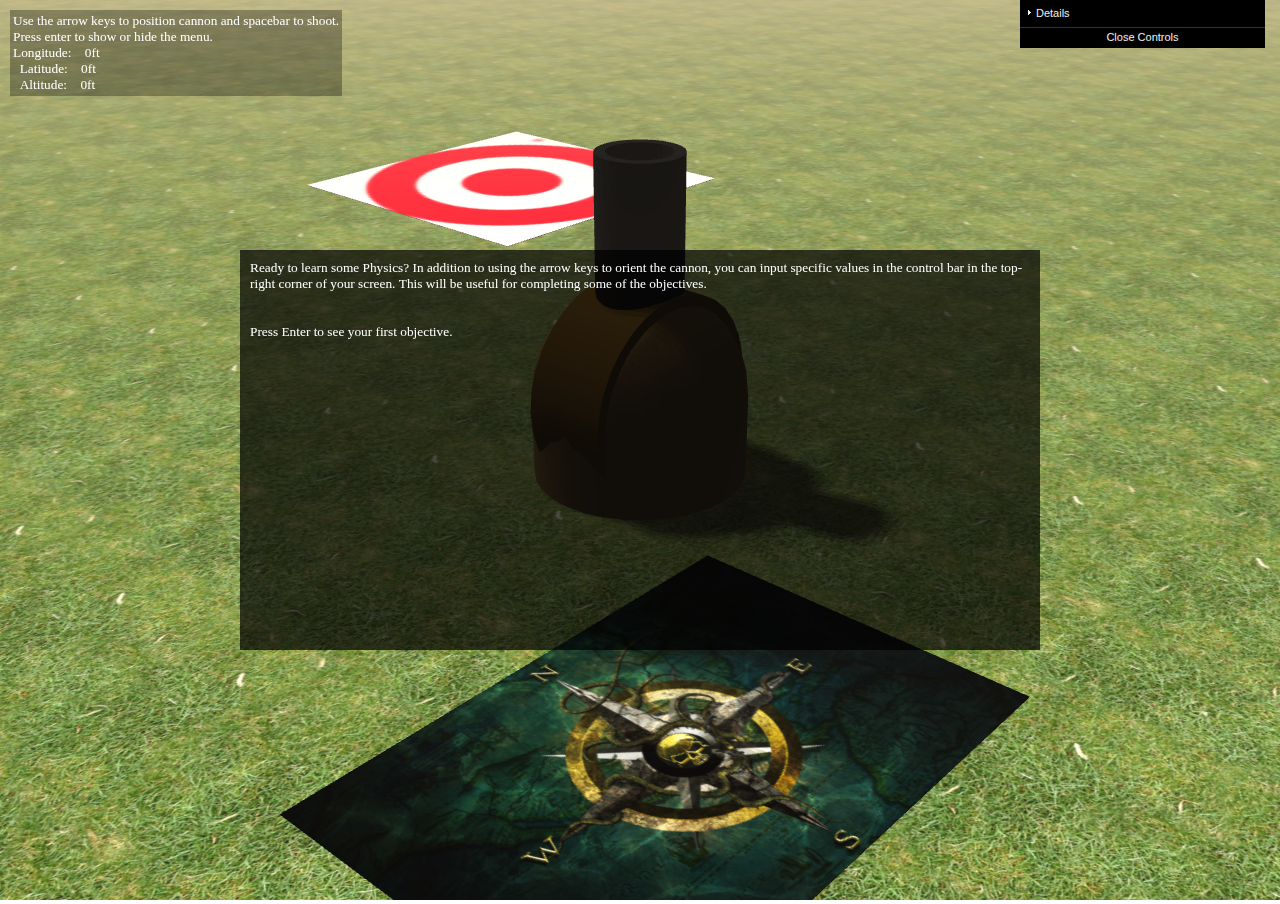
==== engine.html @ 4e76a7de "Final fixes for Milestone 3" ====
<!DOCTYPE html>

<html>

<head>
    <title>Physics Sim</title>

    <link rel="stylesheet" type="text/css" href="css/styles.css" />

    <script type="text/javascript" src="js/three.min.js"></script>
    <script type="text/javascript" src="js/KeyboardState.js"></script>
    <script type="text/javascript" src="js/OrbitControls.js"></script>
    <script type="text/javascript" src="js/ThreeCSG.js"></script>
    <script type="text/javascript" src="js/dat.gui.min.js"></script>
    <script type="text/javascript" src="js/physi.js"></script>

    <script type="text/javascript">

'use strict';

Physijs.scripts.worker = 'js/physijs_worker.js';

var renderer, scene, camera, am_light, dir_light, loader, ground_material,
    ground, barrelV, barrelH, box, target;
var GAME_RUNNING = true;
var keyboard = new KeyboardState();
var controls, orbCam;
var objectives = [
"Ready to learn some Physics?\nIn addition to using the arrow keys to orient the cannon, you can input specific values in the control bar in the top-right corner of your screen. This will be useful for completing some of the objectives.",
"1. The target is located 60ft east of the cannon, and 80ft north.\nSet the altitude angle of the cannon to (45 degrees) in order to shoot that distance.\nYour task is to figure out the azimuth angle required to hit the target.<br>Instructions: <br>- Set the cannon's altitude to (45 degrees)<br>- Calculate the azimuth angle needed for the projectile to hit the target<br>- Orient the cannon with the controls and shoot to the target",
"2. Think of the map as a grid, the cannon is at the position (30,50) and the target is at position (100, 70).<br>Set the altitude of the cannon to (30 degrees) to shoot the correct distance. <br>Figure out the azimuth angle needed to hit the target.",
//"3. Adjusting the altitude angle of the cannon to (60 degrees) will send the projectile flying <br>for (6 seconds) when the cannon launches the projectile at a velocity of (30 ft/s). <br>Set the Azimuth to (0 degrees).<br>At what distance should the target be set so that the projectile will hit it?<br>- Set the azimuth of the cannon to (0 degrees), to aim at the target<br>- Calculate the position distance of the target <br>- Input the distance and shoot",
"3. Think of the map as a grid, the cannon is at the position (100,12) and the target is at position (250,70).<br>Set the altitude of the cannon to (60 degrees) to shoot the correct distance. <br>Figure out the azimuth angle needed to hit the target, and calculate the launch velocity.",
"4. The target is located 92 meters from the cannon in a direction of 47 degrees (Azimuth). Adjust the altitude angle of the cannon<br> in order to shoot the projectile onto the target. (The cannon launches the projectile at a velocity of 40 m/s and it is in the air for 7.8 seconds)<br><br>Instructions:<br>- Set the azimuth of the cannon to 47 degrees, to aim at the target<br>- Calculate the altitude angle needed for the projectile to hit the target.",
"5. The target is located 92 ft horizontally from the cannon in a direction of 47 degrees(Azimuth), at a height of (20 meters). Adjust the altitude angle of the cannon in order to shoot the projectile onto the target. (The cannon launches the projectile at a velocity of 40 m/s and it is in the air for 7.16seconds)<br><br>Instructions:<br>- Set the azimuth of the cannon to 47 degrees, to aim at the target<br>- Calculate the altitude angle needed for the projectile to hit the target"
];

var instructions = [
"Press Enter to see your first objective.", 
"Azimuth = The angle describing the direction of the cannon like north, south, or somewhere in between <br>Altitude = The angle describing how high the cannon is aiming, between vertical and horizontal <br><br>Math: <br> theta = atan(y/x) <br> y = north/south distance to the target <br> x = west/east distance to the target <br><br>*theta is the azimuth angle<br><br><br><br>Press Enter to show or hide this text",
"Instructions:<br>- Set the cannon's altitude to (45 degrees)<br>- Calculate the azimuth angle needed for the projectile to hit the target<br><br> y = (y-target - y-cannon) <br> *y = north/south distance to the target<br> *y-target = y coordinate of the target ( __, 70 )<br> *y-cannon = y coordinate of the cannon ( __, 50 )<br><br> x = (x-target - x-cannon)<br> *x = west/east distance to the target<br> *x-target = x coordinate of the target ( 100, __ )<br> *x-cannon = x coordinate of the cannon ( 30, __ )<br><br> theta = atan(y/x)<br>*theta = azimuth angle",
//"Physics<br><br>v(x) = v * cos(theta)<br> *v(x) = horizontal component of the velocity of the projectile<br> *v = velocity of the projectile when launched<br> *theta = altitude angle of the cannon<br><br>d = v(x) * t<br> *d = distance from the cannon to the target<br> *v(x) = horizontal velocity of the projectile when launched<br> *t = time that passes from launch until collision",
"Instructions:<br>- Calculate the azimuth angle needed for the projectile to hit the target<br><br> theta = atan(y/x)<br>*theta = azimuth angle<br><br> to find the launch velocity use the following equation: <br> V = sqrt(d*g/2*cos(altitude)*sin(altitude)) <br> where d is the distance from the cannon to the target.",
"Physics <br><br>Solve for t (theta will still be unknown)<br><br> d = v * cos(theta) * t<br> *v = velocity of the projectile when launched<br> *theta = altitude angle of the cannon<br> *d = horizontal distance from the cannon to the target <br> *t = time that passes from launch until collision.",
"Physics <br> Substitute t in this equation <br><br> (g/2) * t^2 + v * sin(theta) * t = h <br> t is the time the projectile is in the air.<br> h is the height of the target from the ground <br> v is the launch velocity <br> *g = -9.8 the acceleration due to gravity (m/s^2)"
];

var level = 0;

function initScene() {
showMessage(objectives[level] + '<br><br><br>' +  instructions[level]);

    renderer = new THREE.WebGLRenderer({ antialias: true });
    renderer.setClearColor(0xefd1b5); // reddish sky
    //renderer.setClearColor(0x9999ff); // blue
    renderer.setPixelRatio(window.devicePixelRatio);
    renderer.setSize(window.innerWidth, window.innerHeight);
    document.getElementById('viewport').appendChild(renderer.domElement);

    scene = new Physijs.Scene;
    scene.setGravity(new THREE.Vector3(0, -9.8, 0));
    scene.fog = new THREE.FogExp2(0xefd1b5, 0.0025); // reddish sky
    //scene.fog = new THREE.FogExp2(0x9999ff, 0.001); // blue

    camera = new THREE.PerspectiveCamera(
        35, window.innerWidth / window.innerHeight, 1, 1000);
    // note: camera position is updated every frame
    camera.position.set(80, 60, 90);
    scene.add(camera);

    // for allowing camera rotation via mouse
    orbCam = new THREE.PerspectiveCamera(
        35, window.innerWidth / window.innerHeight, 1, 1000);
    orbCam.position.set(-80, 60, -90);
    controls = new THREE.OrbitControls(orbCam, renderer.domElement);

    // ambient light
    am_light = new THREE.AmbientLight(0x444444); // gray
    scene.add(am_light);

    // directional light
    dir_light = new THREE.DirectionalLight(0xFFFFFF);
    dir_light.position.set(200, 300, -50);
    dir_light.target.position.copy(scene.position);
    dir_light.castShadow = true;
    dir_light.shadowCameraLeft = -500;
    dir_light.shadowCameraTop = -500;
    dir_light.shadowCameraRight = 500;
    dir_light.shadowCameraBottom = 500;
    dir_light.shadowCameraNear = 80;
    dir_light.shadowCameraFar = 2000;
    dir_light.shadowBias = -.001;
    dir_light.shadowMapWidth = dir_light.shadowMapHeight = 2048;
    dir_light.shadowDarkness = .85;
    scene.add(dir_light);

    // Loader
    loader = new THREE.TextureLoader();

    // Materials
    ground_material = Physijs.createMaterial(
        //new THREE.MeshLambertMaterial({ map: loader.load('images/comeau.jpg') }),
        new THREE.MeshLambertMaterial({ map: loader.load('images/grass.png') }),
        .9, // high friction
        .2 // low restitution
    );
    ground_material.map.wrapS = ground_material.map.wrapT = THREE.RepeatWrapping;
    ground_material.map.repeat.set(600, 600);

    renderer.shadowMap.enabled = true;

    // Ground
    ground = new Physijs.BoxMesh(
        new THREE.BoxGeometry(20000, 1, 20000),
        ground_material,
        0, // mass
        { restitution: .2, friction: .8 }
    );
    ground.position.y = -.5; // top of surface is at 0
    ground.receiveShadow = true;
    scene.add(ground);

    makeCannon();

    makeProjectile();

    makeTarget();

    makeGUI();

    makeFloorCompass();

    requestAnimationFrame(render);
}

function makeProjectile(){

    // Projectile
    box = new Physijs.BoxMesh(
        new THREE.CubeGeometry(4, 4, 4),
        new THREE.MeshLambertMaterial({ map: loader.load('images/crate.jpg') }),
        //new THREE.MeshLambertMaterial({ map: loader.load('images/canada.jpg') }),
        //new THREE.MeshLambertMaterial({ color: 0x888888 }),
        55, // mass
        { restitution: .9, friction: .1 }
    );
    box.position.y = 2.5; // prop it on top of the ground
    box.receiveShadow = true;
    box.castShadow = true;
    box.the_projectile = true;
    box.launchVelocity = 100;
    scene.add(box);
    dir_light.target = box; // allows us to always render shadows around box
}

function moveTarget() {
}

function makeTarget(){
    // Target
    target = new Physijs.BoxMesh(
        new THREE.BoxGeometry(45, .1, 45),
        new THREE.MeshLambertMaterial({ map: loader.load('images/target.jpeg') }),
        0,
        { restitution: 0, friction: 1 }
    );
    target.position.x = 80; //North
    target.position.z = 60; //East
    target.receiveShadow = true;
    target.castShadow = true;
    scene.add(target);

    // Collision
    target.addEventListener(
        'collision',
        function(other_obj, rel_vel, rel_rot, contact_normal) {
            if (other_obj.the_projectile) {
    	other_obj.position.set(0, 8, 0); 
        cameraChase(camera, other_obj);
        level++;

        box.__dirtyPosition = true;
        box.position.set(0, 8, 0);

        target.__dirtyPosition = true;
    	if (level == 2)
    	{ 
            target.position.x = 20;
    		target.position.z = 70; 
            target.position.y = 0; 
    	}
    	else if(level == 3) {
    		target.position.x = 58;
    		target.position.z = 150;
            target.position.y = 0; 
    	}
    	else if(level == 4) {
    		target.position.x = 67.28;
    		target.position.z = 62.74;
            target.position.y = 0; 
    	}
    	else if(level == 5) {
    		target.position.x = 67.28;
    		target.position.z = 62.74;
            target.position.y = 20;
    	}
    	else {
    	   showMessage('congratulations, you won!');
           target.position.x = 80; //North
            target.position.z = 60; //East
            target.position.y = 0; 
            GAME_RUNNING = false;
    	   level = 0;
    		return;
    	}

            showMessage(objectives[level] + '<br><br><br>' +  instructions[level]);             
                    GAME_RUNNING = false;
                }
            }
    );
}

function makeFloorCompass(){

    var isPirate = true;

    if (isPirate){
        //this is the pirate compass:
        var material = Physijs.createMaterial(
            new THREE.MeshLambertMaterial({ map: loader.load('images/pirateCompass.jpg') }),
            0.5,
            0.5
        );
        var compass = new Physijs.BoxMesh(
            new THREE.BoxGeometry(43.51, .1, 30),
            material,
            0,
            { restitution: 0, friction: 1 }
        );
        compass.position.x = -30;
        compass.position.z = -30;
        compass.rotation.y = -Math.PI/2;
        compass.receiveShadow = true;
        scene.add(compass);
    }
    //normal boring compass
    else{
        var material = Physijs.createMaterial(
            new THREE.MeshLambertMaterial({ map: loader.load('images/basicCompass.jpg') }),
            0.5,
            0.5
        );
        var compass = new Physijs.BoxMesh(
            new THREE.BoxGeometry(30, .1, 35.8565),
            material,
            0,
            { restitution: 0, friction: 1 }
        );
        compass.position.x = 30;
        compass.position.z = 30;
        compass.receiveShadow = true;
        scene.add(compass);
    }
}

function makeCannon() {
    var track = new THREE.Mesh(
        new THREE.CylinderGeometry(10.1, 10.1, 8.2, 32),
        new THREE.MeshLambertMaterial({ color: 0x764F13 })
    );
    track.receiveShadow = true;
    track.castShadow = true;
    track.rotation.z = Math.PI/2;
    track.position.y = 4.1;

    var dome = new THREE.Mesh(
        new THREE.SphereGeometry(10, 32, 16),
        new THREE.MeshLambertMaterial({ color: 0x966F33 })
    );
    dome.position.y = 4;
    dome.receiveShadow = true;
    dome.castShadow = true;

    // barrel
    var smallCylinderGeom = new THREE.CylinderGeometry(3, 3, 15, 32, 4);
    var largeCylinderGeom = new THREE.CylinderGeometry(4, 4, 15, 32, 4);
    var smallCylinderBSP = new ThreeBSP(smallCylinderGeom);
    var largeCylinderBSP = new ThreeBSP(largeCylinderGeom);
    var intersectionBSP = largeCylinderBSP.subtract(smallCylinderBSP);
    var barrelMaterial = new THREE.MeshLambertMaterial({ color: 0x111111 });
    var hollowCylinder = intersectionBSP.toMesh( barrelMaterial );
    hollowCylinder.position.y = 15;
    hollowCylinder.receiveShadow = true;
    hollowCylinder.castShadow = true;
    barrelV = new THREE.Object3D();
    barrelV.add(hollowCylinder);
    barrelV.position.y = 4; // keep rotation radius - but moved to right place
    barrelH = new THREE.Object3D();
    barrelH.add(track);
    barrelH.add(barrelV);

    var base = new THREE.Mesh(
        new THREE.CylinderGeometry(10, 10, 8, 32),
        new THREE.MeshLambertMaterial({ color: 0x966F33 })
    );
    base.position.y = 4;
    base.receiveShadow = true;
    base.castShadow = true;
    base.add(barrelH);
    base.add(dome);
    scene.add(base);
}

function rand(min, max, interval) {
    if (typeof(interval) === 'undefined') interval = 1;
    var r = Math.floor(Math.random() * (max - min + interval) / interval);
    return r * interval + min;
}

function cameraChase(cam, mesh) {
    var cameraOffset = orbCam.position.clone().add(mesh.position);
    cam.position.set(cameraOffset.x, cameraOffset.y, cameraOffset.z);
    cam.lookAt(mesh.position);
}

function tossBox() {
    box.setAngularVelocity(new THREE.Vector3(
                rand(-7, 7), rand(-7, 7), rand(-7, 7)));
    box.setLinearVelocity(new THREE.Vector3(
                rand(-66, 66), rand(32, 123), rand(-66, 66)));
}

function shootBox() {
    
    box.position.set(0, 8, 0);
    box.setAngularVelocity(new THREE.Vector3(//0,0,0));
                rand(-7, 7), rand(-7, 7), rand(-7, 7)));
    var speed = box.launchVelocity;
    var phi = barrelV.rotation.x;
    var theta = barrelH.rotation.y;
    var x = speed * Math.sin(phi) * Math.sin(theta);
    var y = speed * Math.cos(phi); // up
    var z = speed * Math.sin(phi) * Math.cos(theta);
    box.setLinearVelocity(new THREE.Vector3(x, y, z));
}

function updateShadows(light, mesh) {
    var relativeOffset = new THREE.Vector3(200, 300, -50);
    var newPos = relativeOffset.add(mesh.position);
    light.position.set(newPos.x, newPos.y, newPos.z);
}

function updateHUD() {
    var str;
    str = 'Use the arrow keys to position cannon and spacebar to shoot.<br>Press enter to show or hide the menu.';
    changeHTML('info', str);
    str = 'Longitude: ' + pad('    ', Math.round(box.position.x)) + 'ft';
    changeHTML('longitude', str);
    str = '  Latitude: ' + pad('    ', Math.round(box.position.z)) + 'ft';
    changeHTML('latitude', str);
    var alt = Math.round(box.position.y - box.geometry.parameters.height/2);
    str = '  Altitude: ' + pad('    ', alt) + 'ft';
    changeHTML('altitude', str);
}

function changeHTML(id, str) {
    document.getElementById(id).innerHTML = str.replace(/ /g, '&nbsp;');
}

function handleUserInput() {
    keyboard.update();
    barrelH.__dirtyRotation = true;

    if (keyboard.pressed('up') && barrelV.rotation.x < Math.PI/2) {
        barrelV.rotation.x += 0.05;
    }
    if (keyboard.pressed('down') && barrelV.rotation.x > 0) {
        barrelV.rotation.x -= 0.05;
    }
    if (keyboard.pressed('left')) {
        barrelH.rotation.y += 0.05;
    }
    if (keyboard.pressed('right')) {
        barrelH.rotation.y -= 0.05;
    }

    if (keyboard.pressed('space')) {

        GAME_RUNNING = true;
        shootBox();
    }

    if (keyboard.down('enter')) {
        if (level == 0) {
	  level = 1;
	  showMessage(objectives[level] + '<br><br><br>' +  instructions[level]);
	}
        else {
          toggleMessage();
	}
    }
}

function showMessage(str) {
    changeHTML('popupP', str);
    //console.log('here');
    //console.log(document.getElementById('popup').style.display)
    document.getElementById('popup').style.display = 'block';
    document.getElementById('popupP').style.display = 'block';
}

function toggleMessage() {
    if (document.getElementById('popup').style.display == 'none') {
        document.getElementById('popup').style.display = 'block';
        document.getElementById('popupP').style.display = 'block';
    } else {
        document.getElementById('popup').style.display = 'none';
        document.getElementById('popupP').style.display = 'none';
    }
}

function makeGUI(){

    var params = {
                    velocity: 31.301,
                    verticalBarrellAngle: 0.927,
                    turretRotationAngle: 0.785,
                };

    var gui = new dat.GUI();

    var sceneGui = gui.addFolder( 'Details' );

                sceneGui.add( params, 'velocity', 0.00, 200.0, 31.30).name("Launch Velocity").onChange(function (value) {
                    box.launchVelocity = value
                });
                sceneGui.add( params, 'verticalBarrellAngle', 0.0, 2*Math.PI *180/Math.PI, 0.785*180/Math.PI).name("Azimuth Angle")
                .onChange(function (value){
                    barrelH.rotation.y = value*Math.PI/180;
                    barrelH.__dirtyRotation = true; 
                });
                sceneGui.add( params, 'turretRotationAngle', 0.0, (180/Math.PI)*(Math.PI/2) ,0.927*180/Math.PI).name("Altitude Angle")
                .onChange(function (value){
                    barrelV.rotation.x = value*Math.PI/180;
                    barrelV.__dirtyRotation = true; 
                });
                gui.open();

}

function render() {
    handleUserInput();
    if (GAME_RUNNING) {
        box.__dirtyRotation = true;
        box.__dirtyPosition = true;
        scene.simulate();
        cameraChase(camera, box);
        updateShadows(dir_light, box);
        updateHUD();
    }
    controls.update();
    renderer.render(scene, camera);
    requestAnimationFrame(render);
}

function pad(pad, str, padRight) {

  if (typeof str === 'undefined') return pad;
  if (padRight) {
      return (str + pad).substring(0, pad.length);
  } else {
      return (pad + str).slice(-pad.length);
  }
}

window.onload = initScene;

    </script>
</head>

<body>
    <div id="viewport"></div>
    <div id="hud" style="position:absolute;left:10px;top:10px;background:rgba(0,0,0,0.3);">
        <div id="displays" style="position:relative;margin:3px;color:white;">
            <div id="info" style="top:0px"></div>
            <div id="longitude" style="top:10px"></div>
            <div id="latitude" style="top:20px"></div>
            <div id="altitude" style="top:30px"></div>
        </div>
    </div>
    <div id="popup" style="position:fixed;left:50%;top:50%;transform:translate(-50%,-50%);width:800px;z-index:3;height:400px;color:white;background:rgba(0,0,0,0.7);">
        <div id="popupP" style="position:relative;margin:10px 10px 10px 10px;"></div>
    </div>
</body>
</html>
---- css/styles.css ----
html {
	margin: 0;
	padding: 0;
}

body {
	margin: 0;
	padding: 0;
	font-family: Verdana;
	font-size: 10pt;
	overflow: hidden;
}

#heading {
	position: absolute;
	top: 0;
	width: 100%;
	margin: 0;
	padding: 0;
	background-color: #71b87b;
	text-align: center;
}
#heading h1 {
	margin: 0;
	padding: 6px 0;
	background-color: #64a36d;
	font-size: 16px;
}
#heading a {
	color: #4488ff;
}
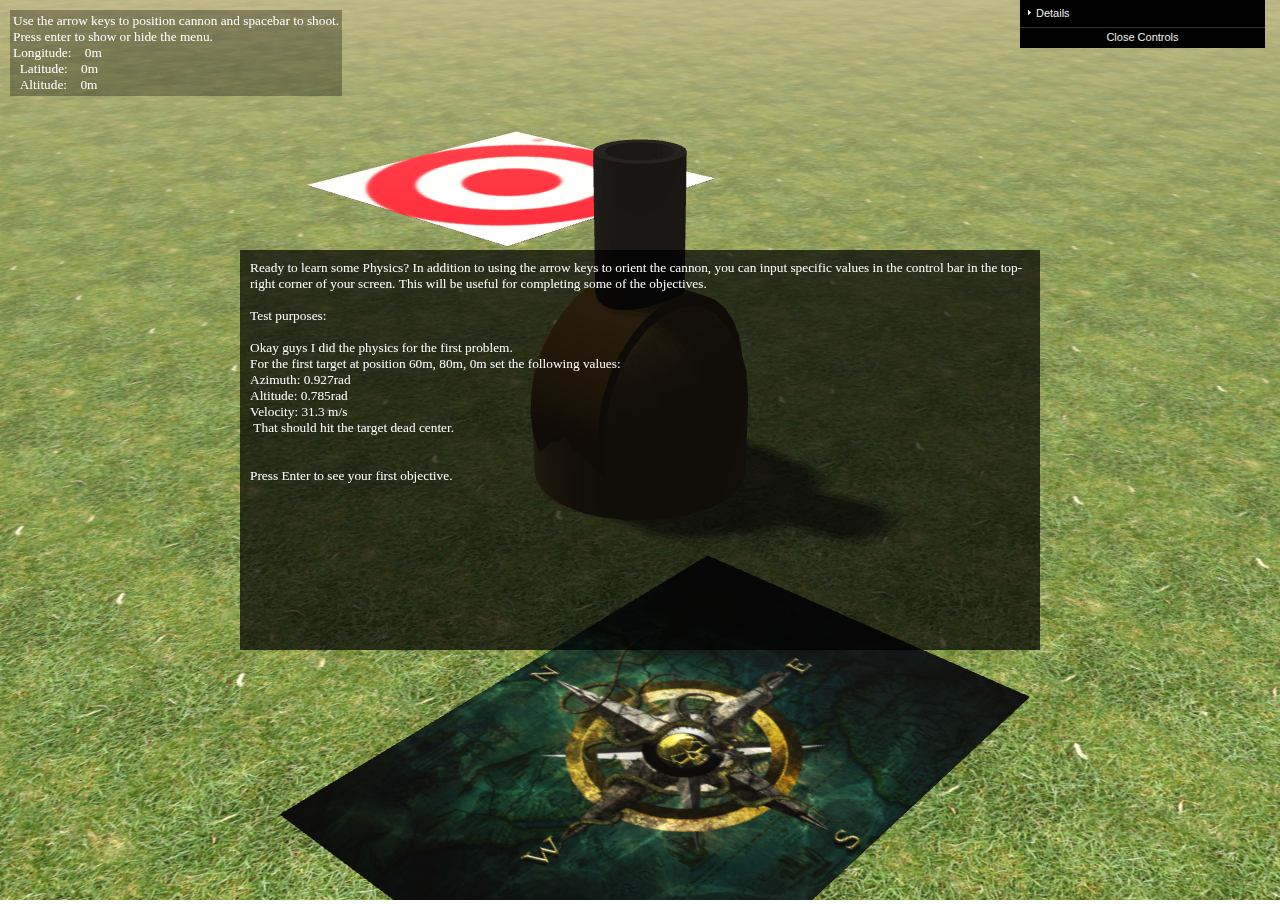
==== commit 728ebca5: "Make physics realistic and fix altitude angle" ====
--- a/engine.html
+++ b/engine.html
@@ -1,7 +1,5 @@
 <!DOCTYPE html>
-
 <html>
-
 <head>
     <title>Physics Sim</title>
 
@@ -20,35 +18,34 @@
 
 Physijs.scripts.worker = 'js/physijs_worker.js';
 
-var renderer, scene, camera, am_light, dir_light, loader, ground_material,
-    ground, barrelV, barrelH, box, target;
+var renderer, scene, camera, am_light, dir_light, loader, ground,
+    barrelV, barrelH, box, target;
+var realisticFactor = 10;
 var GAME_RUNNING = true;
 var keyboard = new KeyboardState();
 var controls, orbCam;
 var objectives = [
-"Ready to learn some Physics?\nIn addition to using the arrow keys to orient the cannon, you can input specific values in the control bar in the top-right corner of your screen. This will be useful for completing some of the objectives.",
-"1. The target is located 60ft east of the cannon, and 80ft north.\nSet the altitude angle of the cannon to (45 degrees) in order to shoot that distance.\nYour task is to figure out the azimuth angle required to hit the target.<br>Instructions: <br>- Set the cannon's altitude to (45 degrees)<br>- Calculate the azimuth angle needed for the projectile to hit the target<br>- Orient the cannon with the controls and shoot to the target",
-"2. Think of the map as a grid, the cannon is at the position (30,50) and the target is at position (100, 70).<br>Set the altitude of the cannon to (30 degrees) to shoot the correct distance. <br>Figure out the azimuth angle needed to hit the target.",
-//"3. Adjusting the altitude angle of the cannon to (60 degrees) will send the projectile flying <br>for (6 seconds) when the cannon launches the projectile at a velocity of (30 ft/s). <br>Set the Azimuth to (0 degrees).<br>At what distance should the target be set so that the projectile will hit it?<br>- Set the azimuth of the cannon to (0 degrees), to aim at the target<br>- Calculate the position distance of the target <br>- Input the distance and shoot",
-"3. Think of the map as a grid, the cannon is at the position (100,12) and the target is at position (250,70).<br>Set the altitude of the cannon to (60 degrees) to shoot the correct distance. <br>Figure out the azimuth angle needed to hit the target, and calculate the launch velocity.",
-"4. The target is located 92 meters from the cannon in a direction of 47 degrees (Azimuth). Adjust the altitude angle of the cannon<br> in order to shoot the projectile onto the target. (The cannon launches the projectile at a velocity of 40 m/s and it is in the air for 7.8 seconds)<br><br>Instructions:<br>- Set the azimuth of the cannon to 47 degrees, to aim at the target<br>- Calculate the altitude angle needed for the projectile to hit the target.",
-"5. The target is located 92 ft horizontally from the cannon in a direction of 47 degrees(Azimuth), at a height of (20 meters). Adjust the altitude angle of the cannon in order to shoot the projectile onto the target. (The cannon launches the projectile at a velocity of 40 m/s and it is in the air for 7.16seconds)<br><br>Instructions:<br>- Set the azimuth of the cannon to 47 degrees, to aim at the target<br>- Calculate the altitude angle needed for the projectile to hit the target"
+    "Ready to learn some Physics?\nIn addition to using the arrow keys to orient the cannon, you can input specific values in the control bar in the top-right corner of your screen. This will be useful for completing some of the objectives.<br> <br>Test purposes:<br> <br>Okay guys I did the physics for the first problem.<br>For the first target at position 60m, 80m, 0m set the following values:<br>Azimuth: 0.927rad<br>Altitude: 0.785rad<br>Velocity: 31.3 m/s<br> That should hit the target dead center.",
+    "1. The target is located 60m east of the cannon, and 80m north.\nSet the altitude angle of the cannon to (PI/4 radians) in order to shoot that distance.\nYour task is to figure out the azimuth angle required to hit the target.<br>Instructions: <br>- Set the cannon's altitude to (PI/4 radians)<br>- Calculate the azimuth angle needed for the projectile to hit the target<br>- Orient the cannon with the controls and shoot to the target",
+    "2. Think of the map as a grid, the cannon is at the position (30,50) and the target is at position (100, 70).<br>Set the altitude of the cannon to (PI/3 radians) to shoot the correct distance. <br>Figure out the azimuth angle needed to hit the target.",
+    "3. Adjusting the altitude angle of the cannon to (2*PI/3 radians) will send the projectile flying <br>for (6 seconds) when the cannon launches the projectile at a velocity of (30 m/s). <br>Set the Azimuth to (0 radians).<br>At what distance should the target be set so that the projectile will hit it?<br>- Set the azimuth of the cannon to (0 radians), to aim at the target<br>- Calculate the position distance of the target <br>- Input the distance and shoot",
+    "4. The target is located (X)m from the cannon in a direction of (Y) radians. Adjust the altitude angle of the cannon in order to shoot the projectile onto the target. (The cannon launches the projectile at a velocity of 30 m/s)<br><br>Instructions:<br>- Set the azimuth of the cannon to (Y) radians, to aim at the target<br>- Calculate the altitude angle needed for the projectile to hit the target, Click here to learn the physics",
+    "5. The target is located (X)m horizontally from the cannon in a direction of (Y) radians, at a height of (20m). Adjust the altitude angle of the cannon in order to shoot the projectile onto the target. (The cannon launches the projectile at a velocity of 30 m/s)<br><br>Instructions:<br>- Set the azimuth of the cannon to (Y) radians, to aim at the target<br>- Calculate the altitude angle needed for the projectile to hit the target"
 ];
 
 var instructions = [
-"Press Enter to see your first objective.", 
-"Azimuth = The angle describing the direction of the cannon like north, south, or somewhere in between <br>Altitude = The angle describing how high the cannon is aiming, between vertical and horizontal <br><br>Math: <br> theta = atan(y/x) <br> y = north/south distance to the target <br> x = west/east distance to the target <br><br>*theta is the azimuth angle<br><br><br><br>Press Enter to show or hide this text",
-"Instructions:<br>- Set the cannon's altitude to (45 degrees)<br>- Calculate the azimuth angle needed for the projectile to hit the target<br><br> y = (y-target - y-cannon) <br> *y = north/south distance to the target<br> *y-target = y coordinate of the target ( __, 70 )<br> *y-cannon = y coordinate of the cannon ( __, 50 )<br><br> x = (x-target - x-cannon)<br> *x = west/east distance to the target<br> *x-target = x coordinate of the target ( 100, __ )<br> *x-cannon = x coordinate of the cannon ( 30, __ )<br><br> theta = atan(y/x)<br>*theta = azimuth angle",
-//"Physics<br><br>v(x) = v * cos(theta)<br> *v(x) = horizontal component of the velocity of the projectile<br> *v = velocity of the projectile when launched<br> *theta = altitude angle of the cannon<br><br>d = v(x) * t<br> *d = distance from the cannon to the target<br> *v(x) = horizontal velocity of the projectile when launched<br> *t = time that passes from launch until collision",
-"Instructions:<br>- Calculate the azimuth angle needed for the projectile to hit the target<br><br> theta = atan(y/x)<br>*theta = azimuth angle<br><br> to find the launch velocity use the following equation: <br> V = sqrt(d*g/2*cos(altitude)*sin(altitude)) <br> where d is the distance from the cannon to the target.",
-"Physics <br><br>Solve for t (theta will still be unknown)<br><br> d = v * cos(theta) * t<br> *v = velocity of the projectile when launched<br> *theta = altitude angle of the cannon<br> *d = horizontal distance from the cannon to the target <br> *t = time that passes from launch until collision.",
-"Physics <br> Substitute t in this equation <br><br> (g/2) * t^2 + v * sin(theta) * t = h <br> t is the time the projectile is in the air.<br> h is the height of the target from the ground <br> v is the launch velocity <br> *g = -9.8 the acceleration due to gravity (m/s^2)"
+    "Press Enter to see your first objective.",
+    "Azimuth = The angle describing the direction of the cannon like north, south, or somewhere in between <br>Altitude = The angle describing how high the cannon is aiming, between vertical and horizontal <br><br>Math: <br> theta = atan(y/x) <br> y = north/south distance to the target <br> x = west/east distance to the target <br><br>*theta is the azimuth angle<br><br><br><br>Press Enter to show or hide this text",
+    "Instructions:<br>- Set the cannon's altitude to (PI/4 radians)<br>- Calculate the azimuth angle needed for the projectile to hit the target<br><br> y = (y-target - y-cannon) <br> *y = north/south distance to the target<br> *y-target = y coordinate of the target ( __, 70 )<br> *y-cannon = y coordinate of the cannon ( __, 50 )<br><br> x = (x-target - x-cannon)<br> *x = west/east distance to the target<br> *x-target = x coordinate of the target ( 100, __ )<br> *x-cannon = x coordinate of the cannon ( 30, __ )<br><br> theta = atan(y/x)<br>*theta = azimuth angle",
+    "Physics<br><br>v(x) = v * cos(theta)<br> *v(x) = horizontal component of the velocity of the projectile<br> *v = velocity of the projectile when launched<br> *theta = altitude angle of the cannon<br><br>d = v(x) * t<br> *d = distance from the cannon to the target<br> *v(x) = horizontal velocity of the projectile when launched<br> *t = time that passes from launch until collision",
+    "Physics <br><br>Solve for t (theta will still be unknown)<br><br> s(x) = v * cos(theta) * t<br> *v = velocity of the projectile when launched<br> *theta = altitude angle of the cannon<br> *s(x) = horizontal distance from the cannon to the target <br> *t = time that passes from launch until collision<br><br><br>Substitute your answer for the t in this equation <br><br>-16.1 * t^2 + v * sin(theta) * t = 0<br> *-16.1 = 1/2 the acceleration due to gravity (m/s^2)",
+    "Physics <br><br>(It is almost the same as the last problem, except the second equation is not equal to 0)<br>Solve for t (theta will still be unknown)<br><br> s(x) = v * cos(theta) * t<br> *v = velocity of the projectile when launched<br> *theta = altitude angle of the cannon<br> *s(x) = horizontal distance from the cannon to the target <br> *t = time that passes from launch until collision<br><br><br>Substitute your answer for the t in this equation <br><br>-16.1 * t^2 + v * sin(theta) * t = (20m)<br> *-16.1 = 1/2 the acceleration due to gravity (m/s^2)"
 ];
 
 var level = 0;
 
 function initScene() {
-showMessage(objectives[level] + '<br><br><br>' +  instructions[level]);
+    showMessage(objectives[level] + '<br><br><br>' +  instructions[level]);
 
     renderer = new THREE.WebGLRenderer({ antialias: true });
     renderer.setClearColor(0xefd1b5); // reddish sky
@@ -57,8 +54,8 @@
     renderer.setSize(window.innerWidth, window.innerHeight);
     document.getElementById('viewport').appendChild(renderer.domElement);
 
-    scene = new Physijs.Scene;
-    scene.setGravity(new THREE.Vector3(0, -9.8, 0));
+    scene = new Physijs.Scene({ reportsize: 10, fixedTimeStep: 1/60 });
+    scene.setGravity(new THREE.Vector3(0, -9.8 * realisticFactor, 0));
     scene.fog = new THREE.FogExp2(0xefd1b5, 0.0025); // reddish sky
     //scene.fog = new THREE.FogExp2(0x9999ff, 0.001); // blue
 
@@ -94,174 +91,112 @@
     dir_light.shadowDarkness = .85;
     scene.add(dir_light);
 
-    // Loader
+    // Misc
     loader = new THREE.TextureLoader();
-
-    // Materials
-    ground_material = Physijs.createMaterial(
-        //new THREE.MeshLambertMaterial({ map: loader.load('images/comeau.jpg') }),
-        new THREE.MeshLambertMaterial({ map: loader.load('images/grass.png') }),
+    renderer.shadowMap.enabled = true;
+
+    // Ground
+    var g_image = loader.load('images/' + (1 ? 'grass.png' : 'comeau.jpg'));
+    var g_material = Physijs.createMaterial(
+        new THREE.MeshLambertMaterial({ map: g_image }),
         .9, // high friction
         .2 // low restitution
     );
-    ground_material.map.wrapS = ground_material.map.wrapT = THREE.RepeatWrapping;
-    ground_material.map.repeat.set(600, 600);
-
-    renderer.shadowMap.enabled = true;
-
-    // Ground
+    g_material.map.wrapS = g_material.map.wrapT = THREE.RepeatWrapping;
+    g_material.map.repeat.set(600, 600);
+
     ground = new Physijs.BoxMesh(
-        new THREE.BoxGeometry(20000, 1, 20000),
-        ground_material,
+        new THREE.BoxGeometry(20000, 4, 20000),
+        g_material,
         0, // mass
-        { restitution: .2, friction: .8 }
-    );
-    ground.position.y = -.5; // top of surface is at 0
+        { restitution: .2, friction: .9 }
+    );
+    ground.position.y = -2; // top surface is at an altitude of zero
     ground.receiveShadow = true;
     scene.add(ground);
 
+    // Call helpers
     makeCannon();
-
     makeProjectile();
-
     makeTarget();
-
     makeGUI();
-
     makeFloorCompass();
-
     requestAnimationFrame(render);
 }
 
-function makeProjectile(){
-
-    // Projectile
+function makeProjectile() {
+    var image = loader.load('images/' + (1 ? 'crate.jpg' : 'canada.jpg'));
     box = new Physijs.BoxMesh(
         new THREE.CubeGeometry(4, 4, 4),
-        new THREE.MeshLambertMaterial({ map: loader.load('images/crate.jpg') }),
-        //new THREE.MeshLambertMaterial({ map: loader.load('images/canada.jpg') }),
+        new THREE.MeshLambertMaterial({ map: image }),
         //new THREE.MeshLambertMaterial({ color: 0x888888 }),
         55, // mass
-        { restitution: .9, friction: .1 }
-    );
-    box.position.y = 2.5; // prop it on top of the ground
+        { restitution: .9, friction: .9 }
+    );
+    box.position.y = 2; // prop it on top of the ground
     box.receiveShadow = true;
     box.castShadow = true;
     box.the_projectile = true;
+    box.size = box.geometry.parameters.height;
     box.launchVelocity = 100;
     scene.add(box);
     dir_light.target = box; // allows us to always render shadows around box
 }
 
-function moveTarget() {
-}
-
-function makeTarget(){
-    // Target
+function makeTarget() {
+    var image = loader.load('images/target.jpeg');
     target = new Physijs.BoxMesh(
         new THREE.BoxGeometry(45, .1, 45),
-        new THREE.MeshLambertMaterial({ map: loader.load('images/target.jpeg') }),
+        new THREE.MeshLambertMaterial({ map: image }),
         0,
         { restitution: 0, friction: 1 }
     );
-    target.position.x = 80; //North
-    target.position.z = 60; //East
+    target.position.x = 80; //rand(90, 190);
+    target.position.z = 60; //rand(90, 190);
     target.receiveShadow = true;
     target.castShadow = true;
     scene.add(target);
 
-    // Collision
     target.addEventListener(
         'collision',
         function(other_obj, rel_vel, rel_rot, contact_normal) {
             if (other_obj.the_projectile) {
-    	other_obj.position.set(0, 8, 0); 
-        cameraChase(camera, other_obj);
-        level++;
-
-        box.__dirtyPosition = true;
-        box.position.set(0, 8, 0);
-
-        target.__dirtyPosition = true;
-    	if (level == 2)
-    	{ 
-            target.position.x = 20;
-    		target.position.z = 70; 
-            target.position.y = 0; 
-    	}
-    	else if(level == 3) {
-    		target.position.x = 58;
-    		target.position.z = 150;
-            target.position.y = 0; 
-    	}
-    	else if(level == 4) {
-    		target.position.x = 67.28;
-    		target.position.z = 62.74;
-            target.position.y = 0; 
-    	}
-    	else if(level == 5) {
-    		target.position.x = 67.28;
-    		target.position.z = 62.74;
-            target.position.y = 20;
-    	}
-    	else {
-    	   showMessage('congratulations, you won!');
-           target.position.x = 80; //North
-            target.position.z = 60; //East
-            target.position.y = 0; 
-            GAME_RUNNING = false;
-    	   level = 0;
-    		return;
-    	}
-
-            showMessage(objectives[level] + '<br><br><br>' +  instructions[level]);             
-                    GAME_RUNNING = false;
-                }
+                level++;
+                showMessage(
+                    objectives[level]+'<br><br><br>'+instructions[level]);
+                GAME_RUNNING = false;
             }
-    );
-}
-
-function makeFloorCompass(){
-
-    var isPirate = true;
-
-    if (isPirate){
-        //this is the pirate compass:
-        var material = Physijs.createMaterial(
-            new THREE.MeshLambertMaterial({ map: loader.load('images/pirateCompass.jpg') }),
-            0.5,
-            0.5
-        );
-        var compass = new Physijs.BoxMesh(
-            new THREE.BoxGeometry(43.51, .1, 30),
-            material,
-            0,
-            { restitution: 0, friction: 1 }
-        );
-        compass.position.x = -30;
-        compass.position.z = -30;
-        compass.rotation.y = -Math.PI/2;
-        compass.receiveShadow = true;
-        scene.add(compass);
-    }
-    //normal boring compass
-    else{
-        var material = Physijs.createMaterial(
-            new THREE.MeshLambertMaterial({ map: loader.load('images/basicCompass.jpg') }),
-            0.5,
-            0.5
-        );
-        var compass = new Physijs.BoxMesh(
-            new THREE.BoxGeometry(30, .1, 35.8565),
-            material,
-            0,
-            { restitution: 0, friction: 1 }
-        );
-        compass.position.x = 30;
-        compass.position.z = 30;
-        compass.receiveShadow = true;
-        scene.add(compass);
-    }
+        }
+    );
+}
+
+function makeFloorCompass() {
+    if (1) { // the cool pirate compass
+        var image = loader.load('images/pirateCompass.jpg');
+        var geometry = new THREE.BoxGeometry(43.51, .1, 30);
+        var rotation = -Math.PI/2;
+    } else { // the normal boring compass
+        var image = loader.load('images/basicCompass.jpg');
+        var geometry = new THREE.BoxGeometry(30, .1, 35.8565);
+        var rotation = 0;
+    }
+
+    var material = Physijs.createMaterial(
+        new THREE.MeshLambertMaterial({ map: image }),
+        0.5,
+        0.5
+    );
+    var compass = new Physijs.BoxMesh(
+        geometry,
+        material,
+        0,
+        { restitution: 0, friction: 1 }
+    );
+    compass.position.x = -30;
+    compass.position.z = -30;
+    compass.rotation.y = rotation;
+    compass.receiveShadow = true;
+    scene.add(compass);
 }
 
 function makeCannon() {
@@ -289,13 +224,13 @@
     var largeCylinderBSP = new ThreeBSP(largeCylinderGeom);
     var intersectionBSP = largeCylinderBSP.subtract(smallCylinderBSP);
     var barrelMaterial = new THREE.MeshLambertMaterial({ color: 0x111111 });
-    var hollowCylinder = intersectionBSP.toMesh( barrelMaterial );
+    var hollowCylinder = intersectionBSP.toMesh(barrelMaterial);
     hollowCylinder.position.y = 15;
     hollowCylinder.receiveShadow = true;
     hollowCylinder.castShadow = true;
     barrelV = new THREE.Object3D();
     barrelV.add(hollowCylinder);
-    barrelV.position.y = 4; // keep rotation radius - but moved to right place
+    barrelV.position.y = 4; // keep rotation radius, but move to right place
     barrelH = new THREE.Object3D();
     barrelH.add(track);
     barrelH.add(barrelV);
@@ -307,6 +242,7 @@
     base.position.y = 4;
     base.receiveShadow = true;
     base.castShadow = true;
+
     base.add(barrelH);
     base.add(dome);
     scene.add(base);
@@ -325,23 +261,22 @@
 }
 
 function tossBox() {
-    box.setAngularVelocity(new THREE.Vector3(
-                rand(-7, 7), rand(-7, 7), rand(-7, 7)));
-    box.setLinearVelocity(new THREE.Vector3(
-                rand(-66, 66), rand(32, 123), rand(-66, 66)));
+    box.setAngularVelocity(
+            new THREE.Vector3(rand(-7, 7), rand(-7, 7), rand(-7, 7)));
+    box.setLinearVelocity(
+            new THREE.Vector3(rand(-66, 66), rand(32, 123), rand(-66, 66)));
 }
 
 function shootBox() {
-    
     box.position.set(0, 8, 0);
-    box.setAngularVelocity(new THREE.Vector3(//0,0,0));
-                rand(-7, 7), rand(-7, 7), rand(-7, 7)));
+    box.setAngularVelocity(
+            new THREE.Vector3(rand(-7, 7), rand(-7, 7), rand(-7, 7)));
     var speed = box.launchVelocity;
     var phi = barrelV.rotation.x;
     var theta = barrelH.rotation.y;
-    var x = speed * Math.sin(phi) * Math.sin(theta);
-    var y = speed * Math.cos(phi); // up
-    var z = speed * Math.sin(phi) * Math.cos(theta);
+    var z = speed * Math.sin(phi) * Math.cos(theta); // math x | graphics z
+    var x = speed * Math.sin(phi) * Math.sin(theta); // math y | graphics x
+    var y = speed * Math.cos(phi); // math z | graphics y
     box.setLinearVelocity(new THREE.Vector3(x, y, z));
 }
 
@@ -352,15 +287,17 @@
 }
 
 function updateHUD() {
-    var str;
-    str = 'Use the arrow keys to position cannon and spacebar to shoot.<br>Press enter to show or hide the menu.';
+    var str = 'Use the arrow keys to position cannon and spacebar to ' +
+        'shoot.<br>Press enter to show or hide the menu.';
     changeHTML('info', str);
-    str = 'Longitude: ' + pad('    ', Math.round(box.position.x)) + 'ft';
+    str = 'Longitude: ' + pad('    ',
+            Math.round(box.position.x) / realisticFactor) + 'm';
     changeHTML('longitude', str);
-    str = '  Latitude: ' + pad('    ', Math.round(box.position.z)) + 'ft';
+    str = '  Latitude: ' + pad('    ',
+            Math.round(box.position.z) / realisticFactor) + 'm';
     changeHTML('latitude', str);
-    var alt = Math.round(box.position.y - box.geometry.parameters.height/2);
-    str = '  Altitude: ' + pad('    ', alt) + 'ft';
+    str = '  Altitude: ' + pad('    ',
+            Math.round(box.position.y - box.size/2) / realisticFactor) + 'm';
     changeHTML('altitude', str);
 }
 
@@ -386,26 +323,23 @@
     }
 
     if (keyboard.pressed('space')) {
-
         GAME_RUNNING = true;
         shootBox();
     }
 
     if (keyboard.down('enter')) {
         if (level == 0) {
-	  level = 1;
-	  showMessage(objectives[level] + '<br><br><br>' +  instructions[level]);
-	}
+            level = 1;
+            showMessage(objectives[level]+'<br><br><br>'+instructions[level]);
+        }
         else {
-          toggleMessage();
-	}
+            toggleMessage();
+        }
     }
 }
 
 function showMessage(str) {
     changeHTML('popupP', str);
-    //console.log('here');
-    //console.log(document.getElementById('popup').style.display)
     document.getElementById('popup').style.display = 'block';
     document.getElementById('popupP').style.display = 'block';
 }
@@ -420,33 +354,31 @@
     }
 }
 
-function makeGUI(){
-
+function makeGUI() {
     var params = {
-                    velocity: 31.301,
-                    verticalBarrellAngle: 0.927,
-                    turretRotationAngle: 0.785,
-                };
+        velocity: 9.89,
+        verticalBarrellAngle: 0.927,
+        turretRotationAngle: 0.785,
+    };
 
     var gui = new dat.GUI();
-
-    var sceneGui = gui.addFolder( 'Details' );
-
-                sceneGui.add( params, 'velocity', 0.00, 200.0, 31.30).name("Launch Velocity").onChange(function (value) {
-                    box.launchVelocity = value
-                });
-                sceneGui.add( params, 'verticalBarrellAngle', 0.0, 2*Math.PI *180/Math.PI, 0.785*180/Math.PI).name("Azimuth Angle")
-                .onChange(function (value){
-                    barrelH.rotation.y = value*Math.PI/180;
-                    barrelH.__dirtyRotation = true; 
-                });
-                sceneGui.add( params, 'turretRotationAngle', 0.0, (180/Math.PI)*(Math.PI/2) ,0.927*180/Math.PI).name("Altitude Angle")
-                .onChange(function (value){
-                    barrelV.rotation.x = value*Math.PI/180;
-                    barrelV.__dirtyRotation = true; 
-                });
-                gui.open();
-
+    var sceneGui = gui.addFolder('Details');
+
+    sceneGui.add(params, 'velocity', 0.0, 33.0)
+        .name("Launch Velocity").onChange(function (value) {
+            box.launchVelocity = value * realisticFactor;
+        });
+    sceneGui.add(params, 'verticalBarrellAngle', 0.0, 2*Math.PI)
+        .name("Azimuth Angle").onChange(function (value) {
+            barrelH.rotation.y = value;
+            barrelH.__dirtyRotation = true;
+        });
+    sceneGui.add(params, 'turretRotationAngle', 0.0, Math.PI/2)
+        .name("Altitude Angle").onChange(function (value) {
+            barrelV.rotation.x = Math.PI/2 - value;
+            barrelV.__dirtyRotation = true;
+        });
+    gui.open();
 }
 
 function render() {
@@ -454,7 +386,7 @@
     if (GAME_RUNNING) {
         box.__dirtyRotation = true;
         box.__dirtyPosition = true;
-        scene.simulate();
+        scene.simulate(undefined, 2); // try to be fast and accurate
         cameraChase(camera, box);
         updateShadows(dir_light, box);
         updateHUD();
@@ -465,13 +397,12 @@
 }
 
 function pad(pad, str, padRight) {
-
-  if (typeof str === 'undefined') return pad;
-  if (padRight) {
-      return (str + pad).substring(0, pad.length);
-  } else {
-      return (pad + str).slice(-pad.length);
-  }
+    if (typeof str === 'undefined') return pad;
+    if (padRight) {
+        return (str + pad).substring(0, pad.length);
+    } else {
+        return (pad + str).slice(-pad.length);
+    }
 }
 
 window.onload = initScene;
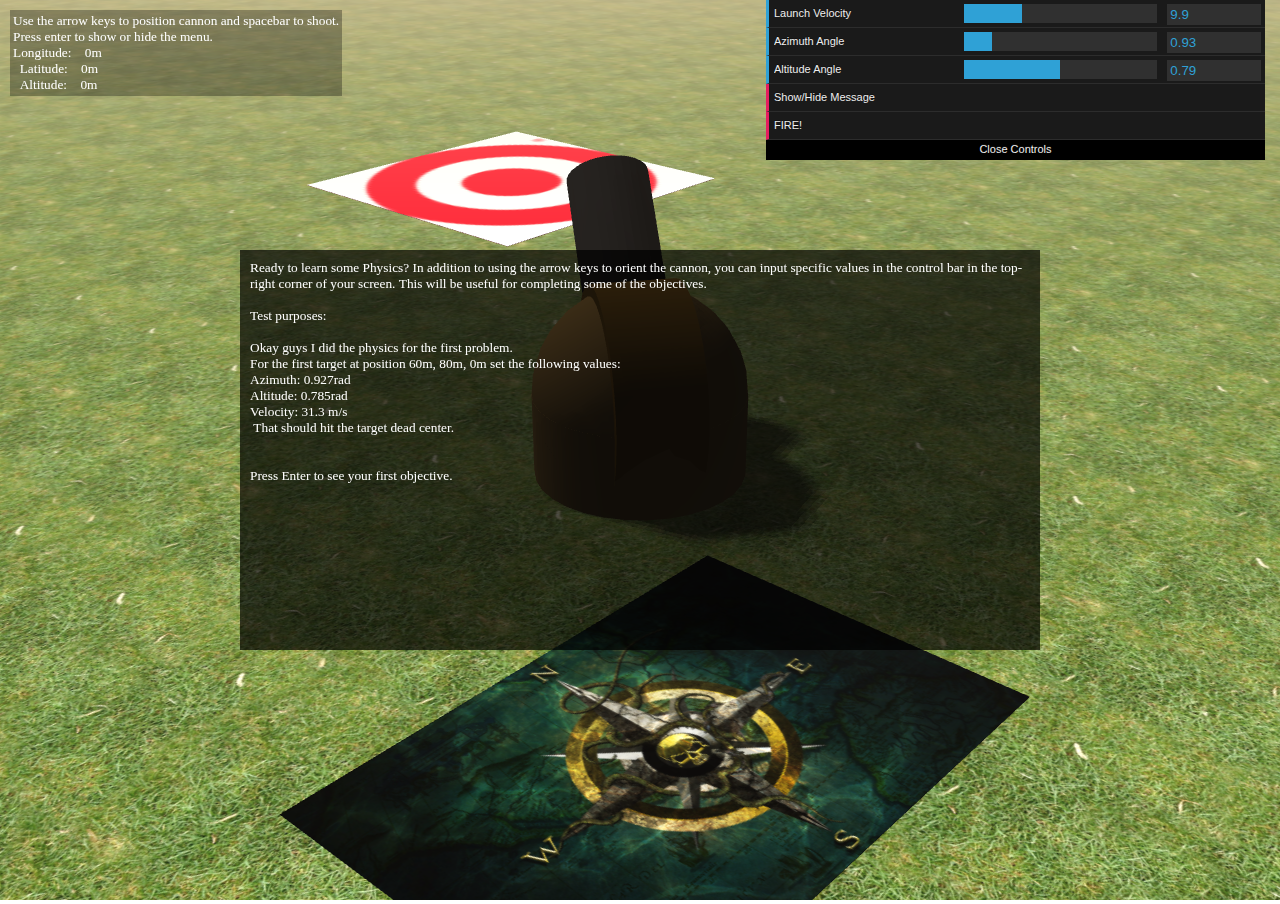
==== commit 971c4f3b: "Beautify the GUI and improve the controls/feedback" ====
--- a/engine.html
+++ b/engine.html
@@ -138,7 +138,7 @@
     box.castShadow = true;
     box.the_projectile = true;
     box.size = box.geometry.parameters.height;
-    box.launchVelocity = 100;
+    box.launchVelocity = 0;
     scene.add(box);
     dir_light.target = box; // allows us to always render shadows around box
 }
@@ -225,15 +225,19 @@
     var intersectionBSP = largeCylinderBSP.subtract(smallCylinderBSP);
     var barrelMaterial = new THREE.MeshLambertMaterial({ color: 0x111111 });
     var hollowCylinder = intersectionBSP.toMesh(barrelMaterial);
-    hollowCylinder.position.y = 15;
+    hollowCylinder.position.z = 15;
+    hollowCylinder.rotateX(Math.PI/2);
     hollowCylinder.receiveShadow = true;
     hollowCylinder.castShadow = true;
     barrelV = new THREE.Object3D();
     barrelV.add(hollowCylinder);
-    barrelV.position.y = 4; // keep rotation radius, but move to right place
+    barrelV.position.y = -4; // keep rotation radius, but move to right place
+    var tmp = new THREE.Object3D();
+    tmp.add(barrelV);
+    tmp.rotateZ(Math.PI);
     barrelH = new THREE.Object3D();
     barrelH.add(track);
-    barrelH.add(barrelV);
+    barrelH.add(tmp);
 
     var base = new THREE.Mesh(
         new THREE.CylinderGeometry(10, 10, 8, 32),
@@ -268,10 +272,11 @@
 }
 
 function shootBox() {
+    GAME_RUNNING = true;
     box.position.set(0, 8, 0);
     box.setAngularVelocity(
             new THREE.Vector3(rand(-7, 7), rand(-7, 7), rand(-7, 7)));
-    var speed = box.launchVelocity;
+    var speed = box.launchVelocity * realisticFactor;
     var phi = barrelV.rotation.x;
     var theta = barrelH.rotation.y;
     var z = speed * Math.sin(phi) * Math.cos(theta); // math x | graphics z
@@ -323,7 +328,6 @@
     }
 
     if (keyboard.pressed('space')) {
-        GAME_RUNNING = true;
         shootBox();
     }
 
@@ -355,29 +359,30 @@
 }
 
 function makeGUI() {
-    var params = {
-        velocity: 9.89,
-        verticalBarrellAngle: 0.927,
-        turretRotationAngle: 0.785,
-    };
+    // initialize controlled values properly
+    box.launchVelocity = 9.89;
+    barrelH.rotation.y = 0.927;
+    barrelV.rotation.x = 0.785;
 
     var gui = new dat.GUI();
-    var sceneGui = gui.addFolder('Details');
-
-    sceneGui.add(params, 'velocity', 0.0, 33.0)
+    gui.add(box, 'launchVelocity', 0.0, 33.0, 0.01).listen()
         .name("Launch Velocity").onChange(function (value) {
-            box.launchVelocity = value * realisticFactor;
+            box.launchVelocity = value;
         });
-    sceneGui.add(params, 'verticalBarrellAngle', 0.0, 2*Math.PI)
+    gui.add(barrelH.rotation, 'y', 0.0, 2*Math.PI, 0.001).listen()
         .name("Azimuth Angle").onChange(function (value) {
             barrelH.rotation.y = value;
             barrelH.__dirtyRotation = true;
         });
-    sceneGui.add(params, 'turretRotationAngle', 0.0, Math.PI/2)
+    gui.add(barrelV.rotation, 'x', 0.0, Math.PI/2, 0.001).listen()
         .name("Altitude Angle").onChange(function (value) {
-            barrelV.rotation.x = Math.PI/2 - value;
+            barrelV.rotation.x = value;
             barrelV.__dirtyRotation = true;
         });
+    gui.add({ toggle: toggleMessage }, 'toggle').name("Show/Hide Message");
+    gui.add({ fire: shootBox }, 'fire').name("FIRE!");
+
+    gui.width = 500;
     gui.open();
 }
 
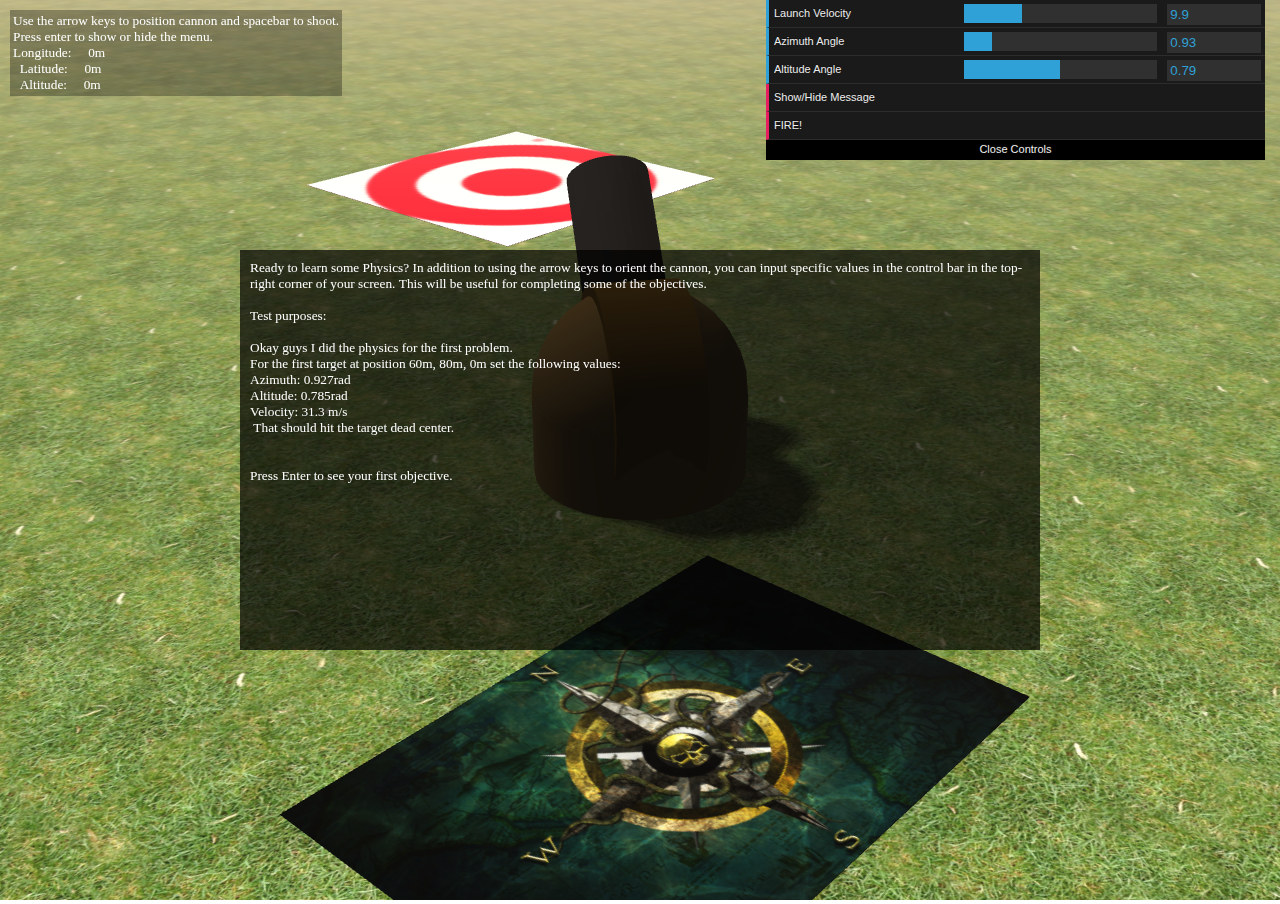
==== commit 262ec948: "Fix padding function so it doesn't truncate input" ====
--- a/engine.html
+++ b/engine.html
@@ -403,10 +403,11 @@
 
 function pad(pad, str, padRight) {
     if (typeof str === 'undefined') return pad;
+    var length = Math.max(pad.length, str.length);
     if (padRight) {
-        return (str + pad).substring(0, pad.length);
+        return (str + pad).substring(0, length);
     } else {
-        return (pad + str).slice(-pad.length);
+        return (pad + str).slice(-length);
     }
 }
 
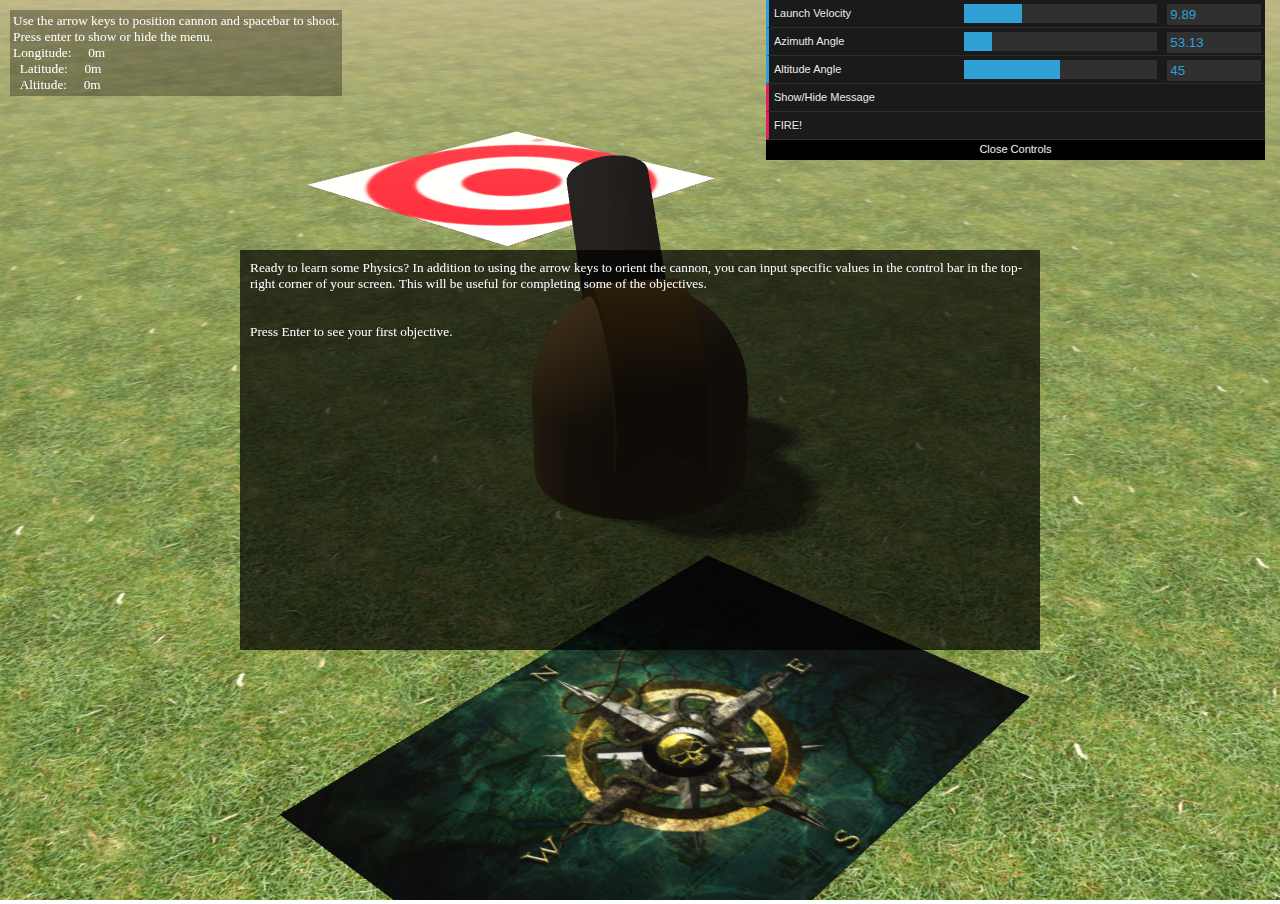
==== commit a3af5401: "Merge and keep GUI from breaking" ====
--- a/engine.html
+++ b/engine.html
@@ -19,27 +19,29 @@
 Physijs.scripts.worker = 'js/physijs_worker.js';
 
 var renderer, scene, camera, am_light, dir_light, loader, ground,
-    barrelV, barrelH, box, target;
+    barrelV, barrelH, cannon, box, target, gui;
 var realisticFactor = 10;
 var GAME_RUNNING = true;
 var keyboard = new KeyboardState();
 var controls, orbCam;
 var objectives = [
-    "Ready to learn some Physics?\nIn addition to using the arrow keys to orient the cannon, you can input specific values in the control bar in the top-right corner of your screen. This will be useful for completing some of the objectives.<br> <br>Test purposes:<br> <br>Okay guys I did the physics for the first problem.<br>For the first target at position 60m, 80m, 0m set the following values:<br>Azimuth: 0.927rad<br>Altitude: 0.785rad<br>Velocity: 31.3 m/s<br> That should hit the target dead center.",
-    "1. The target is located 60m east of the cannon, and 80m north.\nSet the altitude angle of the cannon to (PI/4 radians) in order to shoot that distance.\nYour task is to figure out the azimuth angle required to hit the target.<br>Instructions: <br>- Set the cannon's altitude to (PI/4 radians)<br>- Calculate the azimuth angle needed for the projectile to hit the target<br>- Orient the cannon with the controls and shoot to the target",
-    "2. Think of the map as a grid, the cannon is at the position (30,50) and the target is at position (100, 70).<br>Set the altitude of the cannon to (PI/3 radians) to shoot the correct distance. <br>Figure out the azimuth angle needed to hit the target.",
-    "3. Adjusting the altitude angle of the cannon to (2*PI/3 radians) will send the projectile flying <br>for (6 seconds) when the cannon launches the projectile at a velocity of (30 m/s). <br>Set the Azimuth to (0 radians).<br>At what distance should the target be set so that the projectile will hit it?<br>- Set the azimuth of the cannon to (0 radians), to aim at the target<br>- Calculate the position distance of the target <br>- Input the distance and shoot",
-    "4. The target is located (X)m from the cannon in a direction of (Y) radians. Adjust the altitude angle of the cannon in order to shoot the projectile onto the target. (The cannon launches the projectile at a velocity of 30 m/s)<br><br>Instructions:<br>- Set the azimuth of the cannon to (Y) radians, to aim at the target<br>- Calculate the altitude angle needed for the projectile to hit the target, Click here to learn the physics",
-    "5. The target is located (X)m horizontally from the cannon in a direction of (Y) radians, at a height of (20m). Adjust the altitude angle of the cannon in order to shoot the projectile onto the target. (The cannon launches the projectile at a velocity of 30 m/s)<br><br>Instructions:<br>- Set the azimuth of the cannon to (Y) radians, to aim at the target<br>- Calculate the altitude angle needed for the projectile to hit the target"
+"Ready to learn some Physics?\nIn addition to using the arrow keys to orient the cannon, you can input specific values in the control bar in the top-right corner of your screen. This will be useful for completing some of the objectives.",
+"1. The target is located 60ft east of the cannon, and 80ft north.\nSet the altitude angle of the cannon to (45 degrees) in order to shoot that distance.\nYour task is to figure out the azimuth angle required to hit the target.<br>Instructions: <br>- Set the cannon's altitude to (45 degrees)<br>- Calculate the azimuth angle needed for the projectile to hit the target<br>- Orient the cannon with the controls and shoot to the target",
+"2. Think of the map as a grid, the cannon is at the position (30,50) and the target is at position (100, 70).<br>Set the altitude of the cannon to (30 degrees) to shoot the correct distance. <br>Figure out the azimuth angle needed to hit the target.",
+//"3. Adjusting the altitude angle of the cannon to (60 degrees) will send the projectile flying <br>for (6 seconds) when the cannon launches the projectile at a velocity of (30 ft/s). <br>Set the Azimuth to (0 degrees).<br>At what distance should the target be set so that the projectile will hit it?<br>- Set the azimuth of the cannon to (0 degrees), to aim at the target<br>- Calculate the position distance of the target <br>- Input the distance and shoot",
+"3. Think of the map as a grid, the cannon is at the position (100,12) and the target is at position (250,70).<br>Set the altitude of the cannon to (60 degrees) to shoot the correct distance. <br>Figure out the azimuth angle needed to hit the target, and calculate the launch velocity.",
+"4. The target is located 92 meters from the cannon in a direction of 47 degrees (Azimuth). Adjust the altitude angle of the cannon<br> in order to shoot the projectile onto the target. (The cannon launches the projectile at a velocity of 40 m/s and it is in the air for 7.8 seconds)<br><br>Instructions:<br>- Set the azimuth of the cannon to 47 degrees, to aim at the target<br>- Calculate the altitude angle needed for the projectile to hit the target.",
+"5. The target is located 92 ft horizontally from the cannon in a direction of 47 degrees(Azimuth), at a height of (20 meters). Adjust the altitude angle of the cannon in order to shoot the projectile onto the target. (The cannon launches the projectile at a velocity of 40 m/s and it is in the air for 7.16seconds)<br><br>Instructions:<br>- Set the azimuth of the cannon to 47 degrees, to aim at the target<br>- Calculate the altitude angle needed for the projectile to hit the target"
 ];
 
 var instructions = [
-    "Press Enter to see your first objective.",
-    "Azimuth = The angle describing the direction of the cannon like north, south, or somewhere in between <br>Altitude = The angle describing how high the cannon is aiming, between vertical and horizontal <br><br>Math: <br> theta = atan(y/x) <br> y = north/south distance to the target <br> x = west/east distance to the target <br><br>*theta is the azimuth angle<br><br><br><br>Press Enter to show or hide this text",
-    "Instructions:<br>- Set the cannon's altitude to (PI/4 radians)<br>- Calculate the azimuth angle needed for the projectile to hit the target<br><br> y = (y-target - y-cannon) <br> *y = north/south distance to the target<br> *y-target = y coordinate of the target ( __, 70 )<br> *y-cannon = y coordinate of the cannon ( __, 50 )<br><br> x = (x-target - x-cannon)<br> *x = west/east distance to the target<br> *x-target = x coordinate of the target ( 100, __ )<br> *x-cannon = x coordinate of the cannon ( 30, __ )<br><br> theta = atan(y/x)<br>*theta = azimuth angle",
-    "Physics<br><br>v(x) = v * cos(theta)<br> *v(x) = horizontal component of the velocity of the projectile<br> *v = velocity of the projectile when launched<br> *theta = altitude angle of the cannon<br><br>d = v(x) * t<br> *d = distance from the cannon to the target<br> *v(x) = horizontal velocity of the projectile when launched<br> *t = time that passes from launch until collision",
-    "Physics <br><br>Solve for t (theta will still be unknown)<br><br> s(x) = v * cos(theta) * t<br> *v = velocity of the projectile when launched<br> *theta = altitude angle of the cannon<br> *s(x) = horizontal distance from the cannon to the target <br> *t = time that passes from launch until collision<br><br><br>Substitute your answer for the t in this equation <br><br>-16.1 * t^2 + v * sin(theta) * t = 0<br> *-16.1 = 1/2 the acceleration due to gravity (m/s^2)",
-    "Physics <br><br>(It is almost the same as the last problem, except the second equation is not equal to 0)<br>Solve for t (theta will still be unknown)<br><br> s(x) = v * cos(theta) * t<br> *v = velocity of the projectile when launched<br> *theta = altitude angle of the cannon<br> *s(x) = horizontal distance from the cannon to the target <br> *t = time that passes from launch until collision<br><br><br>Substitute your answer for the t in this equation <br><br>-16.1 * t^2 + v * sin(theta) * t = (20m)<br> *-16.1 = 1/2 the acceleration due to gravity (m/s^2)"
+"Press Enter to see your first objective.",
+"Azimuth = The angle describing the direction of the cannon like north, south, or somewhere in between <br>Altitude = The angle describing how high the cannon is aiming, between vertical and horizontal <br><br>Math: <br> theta = atan(y/x) <br> y = north/south distance to the target <br> x = west/east distance to the target <br><br>*theta is the azimuth angle<br><br><br><br>Press Enter to show or hide this text",
+"Instructions:<br>- Set the cannon's altitude to (45 degrees)<br>- Calculate the azimuth angle needed for the projectile to hit the target<br><br> y = (y-target - y-cannon) <br> *y = north/south distance to the target<br> *y-target = y coordinate of the target ( __, 70 )<br> *y-cannon = y coordinate of the cannon ( __, 50 )<br><br> x = (x-target - x-cannon)<br> *x = west/east distance to the target<br> *x-target = x coordinate of the target ( 100, __ )<br> *x-cannon = x coordinate of the cannon ( 30, __ )<br><br> theta = atan(y/x)<br>*theta = azimuth angle",
+//"Physics<br><br>v(x) = v * cos(theta)<br> *v(x) = horizontal component of the velocity of the projectile<br> *v = velocity of the projectile when launched<br> *theta = altitude angle of the cannon<br><br>d = v(x) * t<br> *d = distance from the cannon to the target<br> *v(x) = horizontal velocity of the projectile when launched<br> *t = time that passes from launch until collision",
+"Instructions:<br>- Calculate the azimuth angle needed for the projectile to hit the target<br><br> theta = atan(y/x)<br>*theta = azimuth angle<br><br> to find the launch velocity use the following equation: <br> V = sqrt(d*g/2*cos(altitude)*sin(altitude)) <br> where d is the distance from the cannon to the target.",
+"Physics <br><br>Solve for t (theta will still be unknown)<br><br> d = v * cos(theta) * t<br> *v = velocity of the projectile when launched<br> *theta = altitude angle of the cannon<br> *d = horizontal distance from the cannon to the target <br> *t = time that passes from launch until collision.",
+"Physics <br> Substitute t in this equation <br><br> (g/2) * t^2 + v * sin(theta) * t = h <br> t is the time the projectile is in the air.<br> h is the height of the target from the ground <br> v is the launch velocity <br> *g = -9.8 the acceleration due to gravity (m/s^2)"
 ];
 
 var level = 0;
@@ -121,6 +123,7 @@
     makeTarget();
     makeGUI();
     makeFloorCompass();
+    setDefaults();
     requestAnimationFrame(render);
 }
 
@@ -151,8 +154,8 @@
         0,
         { restitution: 0, friction: 1 }
     );
-    target.position.x = 80; //rand(90, 190);
-    target.position.z = 60; //rand(90, 190);
+    target.position.x = 80; // North
+    target.position.z = 60; // East
     target.receiveShadow = true;
     target.castShadow = true;
     scene.add(target);
@@ -161,9 +164,46 @@
         'collision',
         function(other_obj, rel_vel, rel_rot, contact_normal) {
             if (other_obj.the_projectile) {
+                other_obj.position.set(0, 8, 0);
+                cameraChase(camera, other_obj);
                 level++;
+
+                box.__dirtyPosition = true;
+                box.position.set(0, 8, 0);
+
+                target.__dirtyPosition = true;
+                if (level == 2) {
+                    target.position.x = 20;
+                    target.position.z = 70;
+                    target.position.y = 0;
+                }
+                else if (level == 3) {
+                    target.position.x = 58;
+                    target.position.z = 150;
+                    target.position.y = 0;
+                }
+                else if (level == 4) {
+                    target.position.x = 67.28;
+                    target.position.z = 62.74;
+                    target.position.y = 0;
+                }
+                else if (level == 5) {
+                    target.position.x = 67.28;
+                    target.position.z = 62.74;
+                    target.position.y = 20;
+                }
+                else {
+                    showMessage('congratulations, you won!');
+                    target.position.x = 80; //North
+                    target.position.z = 60; //East
+                    target.position.y = 0;
+                    GAME_RUNNING = false;
+                    level = 0;
+                    return;
+                }
+
                 showMessage(
-                    objectives[level]+'<br><br><br>'+instructions[level]);
+                        objectives[level]+'<br><br><br>'+instructions[level]);
                 GAME_RUNNING = false;
             }
         }
@@ -239,17 +279,20 @@
     barrelH.add(track);
     barrelH.add(tmp);
 
-    var base = new THREE.Mesh(
+    // make base and then add the other things in too
+    cannon = new THREE.Mesh(
         new THREE.CylinderGeometry(10, 10, 8, 32),
         new THREE.MeshLambertMaterial({ color: 0x966F33 })
     );
-    base.position.y = 4;
-    base.receiveShadow = true;
-    base.castShadow = true;
-
-    base.add(barrelH);
-    base.add(dome);
-    scene.add(base);
+    cannon.position.y = 4;
+    cannon.receiveShadow = true;
+    cannon.castShadow = true;
+    cannon.azimuth = 0;
+    cannon.altitude = 0;
+
+    cannon.add(barrelH);
+    cannon.add(dome);
+    scene.add(cannon);
 }
 
 function rand(min, max, interval) {
@@ -277,7 +320,7 @@
     box.setAngularVelocity(
             new THREE.Vector3(rand(-7, 7), rand(-7, 7), rand(-7, 7)));
     var speed = box.launchVelocity * realisticFactor;
-    var phi = barrelV.rotation.x;
+    var phi = Math.PI/2 - barrelV.rotation.x;
     var theta = barrelH.rotation.y;
     var z = speed * Math.sin(phi) * Math.cos(theta); // math x | graphics z
     var x = speed * Math.sin(phi) * Math.sin(theta); // math y | graphics x
@@ -312,31 +355,29 @@
 
 function handleUserInput() {
     keyboard.update();
-    barrelH.__dirtyRotation = true;
-
-    if (keyboard.pressed('up') && barrelV.rotation.x < Math.PI/2) {
-        barrelV.rotation.x += 0.05;
-    }
-    if (keyboard.pressed('down') && barrelV.rotation.x > 0) {
-        barrelV.rotation.x -= 0.05;
+
+    if (keyboard.pressed('up')) {
+        addAltitude(-1);
+    }
+    if (keyboard.pressed('down')) {
+        addAltitude(1);
     }
     if (keyboard.pressed('left')) {
-        barrelH.rotation.y += 0.05;
+        addAzimuth(1.5);
     }
     if (keyboard.pressed('right')) {
-        barrelH.rotation.y -= 0.05;
+        addAzimuth(-1.5);
     }
 
     if (keyboard.pressed('space')) {
         shootBox();
     }
 
-    if (keyboard.down('enter')) {
+    if (keyboard.down('esc') || keyboard.down('M')) {
         if (level == 0) {
             level = 1;
             showMessage(objectives[level]+'<br><br><br>'+instructions[level]);
-        }
-        else {
+        } else {
             toggleMessage();
         }
     }
@@ -359,31 +400,61 @@
 }
 
 function makeGUI() {
-    // initialize controlled values properly
-    box.launchVelocity = 9.89;
-    barrelH.rotation.y = 0.927;
-    barrelV.rotation.x = 0.785;
-
-    var gui = new dat.GUI();
-    gui.add(box, 'launchVelocity', 0.0, 33.0, 0.01).listen()
+    // for initializing GUI controls properly - defaults must be set afterward
+    box.launchVelocity = 0.1;
+    cannon.azimuth = 0.1;
+    cannon.altitude = 0.1;
+
+    gui = new dat.GUI();
+    gui.add(box, 'launchVelocity', 0.0, 33.0)
         .name("Launch Velocity").onChange(function (value) {
             box.launchVelocity = value;
         });
-    gui.add(barrelH.rotation, 'y', 0.0, 2*Math.PI, 0.001).listen()
-        .name("Azimuth Angle").onChange(function (value) {
-            barrelH.rotation.y = value;
-            barrelH.__dirtyRotation = true;
-        });
-    gui.add(barrelV.rotation, 'x', 0.0, Math.PI/2, 0.001).listen()
-        .name("Altitude Angle").onChange(function (value) {
-            barrelV.rotation.x = value;
-            barrelV.__dirtyRotation = true;
-        });
+    gui.add(cannon, 'azimuth', 0.0, 360.0)
+        .name("Azimuth Angle").onChange(setAzimuth);
+    gui.add(cannon, 'altitude', 0.0, 90.0)
+        .name("Altitude Angle").onChange(setAltitude);
     gui.add({ toggle: toggleMessage }, 'toggle').name("Show/Hide Message");
     gui.add({ fire: shootBox }, 'fire').name("FIRE!");
 
     gui.width = 500;
     gui.open();
+}
+
+function refreshGUI() {
+    for (var i in gui.__controllers) {
+        gui.__controllers[i].updateDisplay();
+    }
+}
+
+function setDefaults() {
+    box.launchVelocity = 9.89;
+    setAzimuth(53.13);
+    setAltitude(45);
+}
+
+function setAzimuth(value) {
+    value = value < 0 ? 360 + value % 360 : value > 360 ? value % 360 : value;
+    barrelH.rotation.y = value * Math.PI/180;
+    barrelH.__dirtyRotation = true;
+    cannon.azimuth = value;
+    refreshGUI();
+}
+
+function addAzimuth(delta) {
+    setAzimuth(cannon.azimuth + delta);
+}
+
+function setAltitude(value) {
+    value = value < 0 || value > 90 ? Math.min(Math.max(value, 0), 90) : value;
+    barrelV.rotation.x = value * Math.PI/180;
+    barrelV.__dirtyRotation = true;
+    cannon.altitude = value;
+    refreshGUI();
+}
+
+function addAltitude(delta) {
+    setAltitude(cannon.altitude + delta);
 }
 
 function render() {
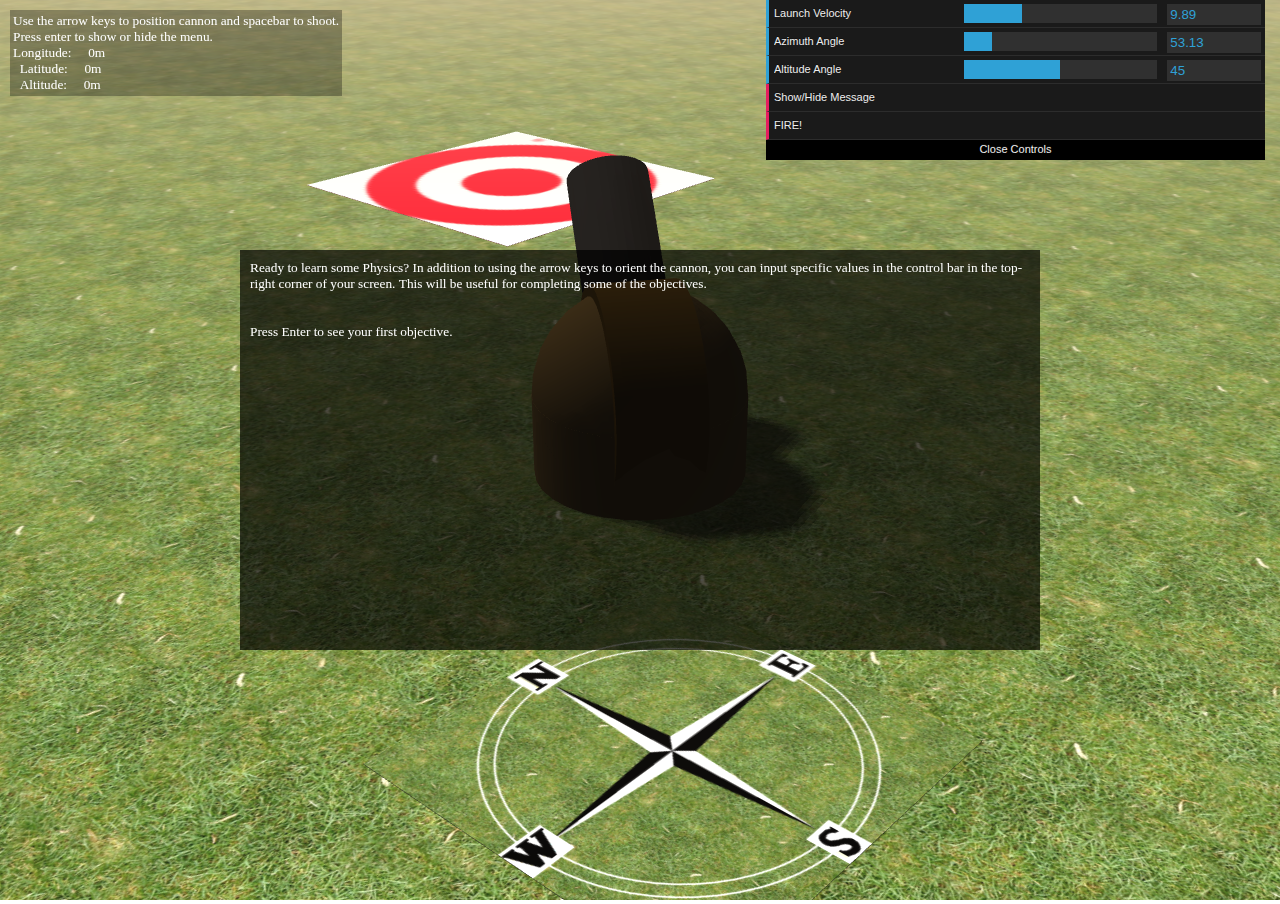
==== commit cf7f6a9e: "better compass image" ====
--- a/engine.html
+++ b/engine.html
@@ -212,8 +212,8 @@
 
 function makeFloorCompass() {
     if (1) { // the cool pirate compass
-        var image = loader.load('images/pirateCompass.jpg');
-        var geometry = new THREE.BoxGeometry(43.51, .1, 30);
+        var image = loader.load('images/grassArrow.png');
+        var geometry = new THREE.BoxGeometry(30, .1, 30);
         var rotation = -Math.PI/2;
     } else { // the normal boring compass
         var image = loader.load('images/basicCompass.jpg');
@@ -373,6 +373,13 @@
         shootBox();
     }
 
+    if (keyboard.pressed('pagedown')) {
+        addLaunchVelocity(-0.3);
+    }
+    if (keyboard.pressed('pageup')) {
+        addLaunchVelocity(0.3);
+    }
+
     if (keyboard.down('esc') || keyboard.down('M')) {
         if (level == 0) {
             level = 1;
@@ -407,9 +414,7 @@
 
     gui = new dat.GUI();
     gui.add(box, 'launchVelocity', 0.0, 33.0)
-        .name("Launch Velocity").onChange(function (value) {
-            box.launchVelocity = value;
-        });
+        .name("Launch Velocity").onChange(setLaunchVelocity);
     gui.add(cannon, 'azimuth', 0.0, 360.0)
         .name("Azimuth Angle").onChange(setAzimuth);
     gui.add(cannon, 'altitude', 0.0, 90.0)
@@ -431,6 +436,15 @@
     box.launchVelocity = 9.89;
     setAzimuth(53.13);
     setAltitude(45);
+}
+
+function setLaunchVelocity(value) {
+    box.launchVelocity = Math.min(Math.max(value, 0), 33);
+    refreshGUI();
+}
+
+function addLaunchVelocity(delta) {
+    setLaunchVelocity(box.launchVelocity + delta);
 }
 
 function setAzimuth(value) {
--- a/css/styles.css
+++ b/css/styles.css
@@ -1,31 +1,71 @@
 html {
-	margin: 0;
-	padding: 0;
+    margin: 0;
+    padding: 0;
 }
 
 body {
-	margin: 0;
-	padding: 0;
-	font-family: Verdana;
-	font-size: 10pt;
-	overflow: hidden;
+    margin: 0;
+    padding: 0;
+    font-family: Verdana;
+    font-size: 10pt;
+    overflow: hidden;
 }
 
 #heading {
-	position: absolute;
-	top: 0;
-	width: 100%;
-	margin: 0;
-	padding: 0;
-	background-color: #71b87b;
-	text-align: center;
+    position: absolute;
+    top: 0;
+    width: 100%;
+    margin: 0;
+    padding: 0;
+    background-color: #71b87b;
+    text-align: center;
 }
 #heading h1 {
-	margin: 0;
-	padding: 6px 0;
-	background-color: #64a36d;
-	font-size: 16px;
+    margin: 0;
+    padding: 6px 0;
+    background-color: #64a36d;
+    font-size: 16px;
 }
 #heading a {
-	color: #4488ff;
-}+    color: #4488ff;
+}
+
+#hud {
+    position: absolute;
+    left: 10px;
+    top: 10px;
+    background: rgba(0,0,0,0.3);
+}
+#displays {
+    position: relative;
+    margin: 3px;
+    color: white;
+}
+#info {
+    top: 0px;
+}
+#longitude {
+    top: 10px;
+}
+#latitude {
+    top: 20px;
+}
+#altitude {
+    top: 30px;
+}
+
+#popup {
+    position: fixed;
+    left: 50%;
+    top: 50%;
+    transform: translate(-50%,-50%);
+    width: 800px;
+    z-index: 3;
+    height: 400px;
+    color: white;
+    background: rgba(0,0,0,0.7);
+}
+#popupP {
+    position: relative;
+    margin: 10px 10px 10px 10px;
+}
